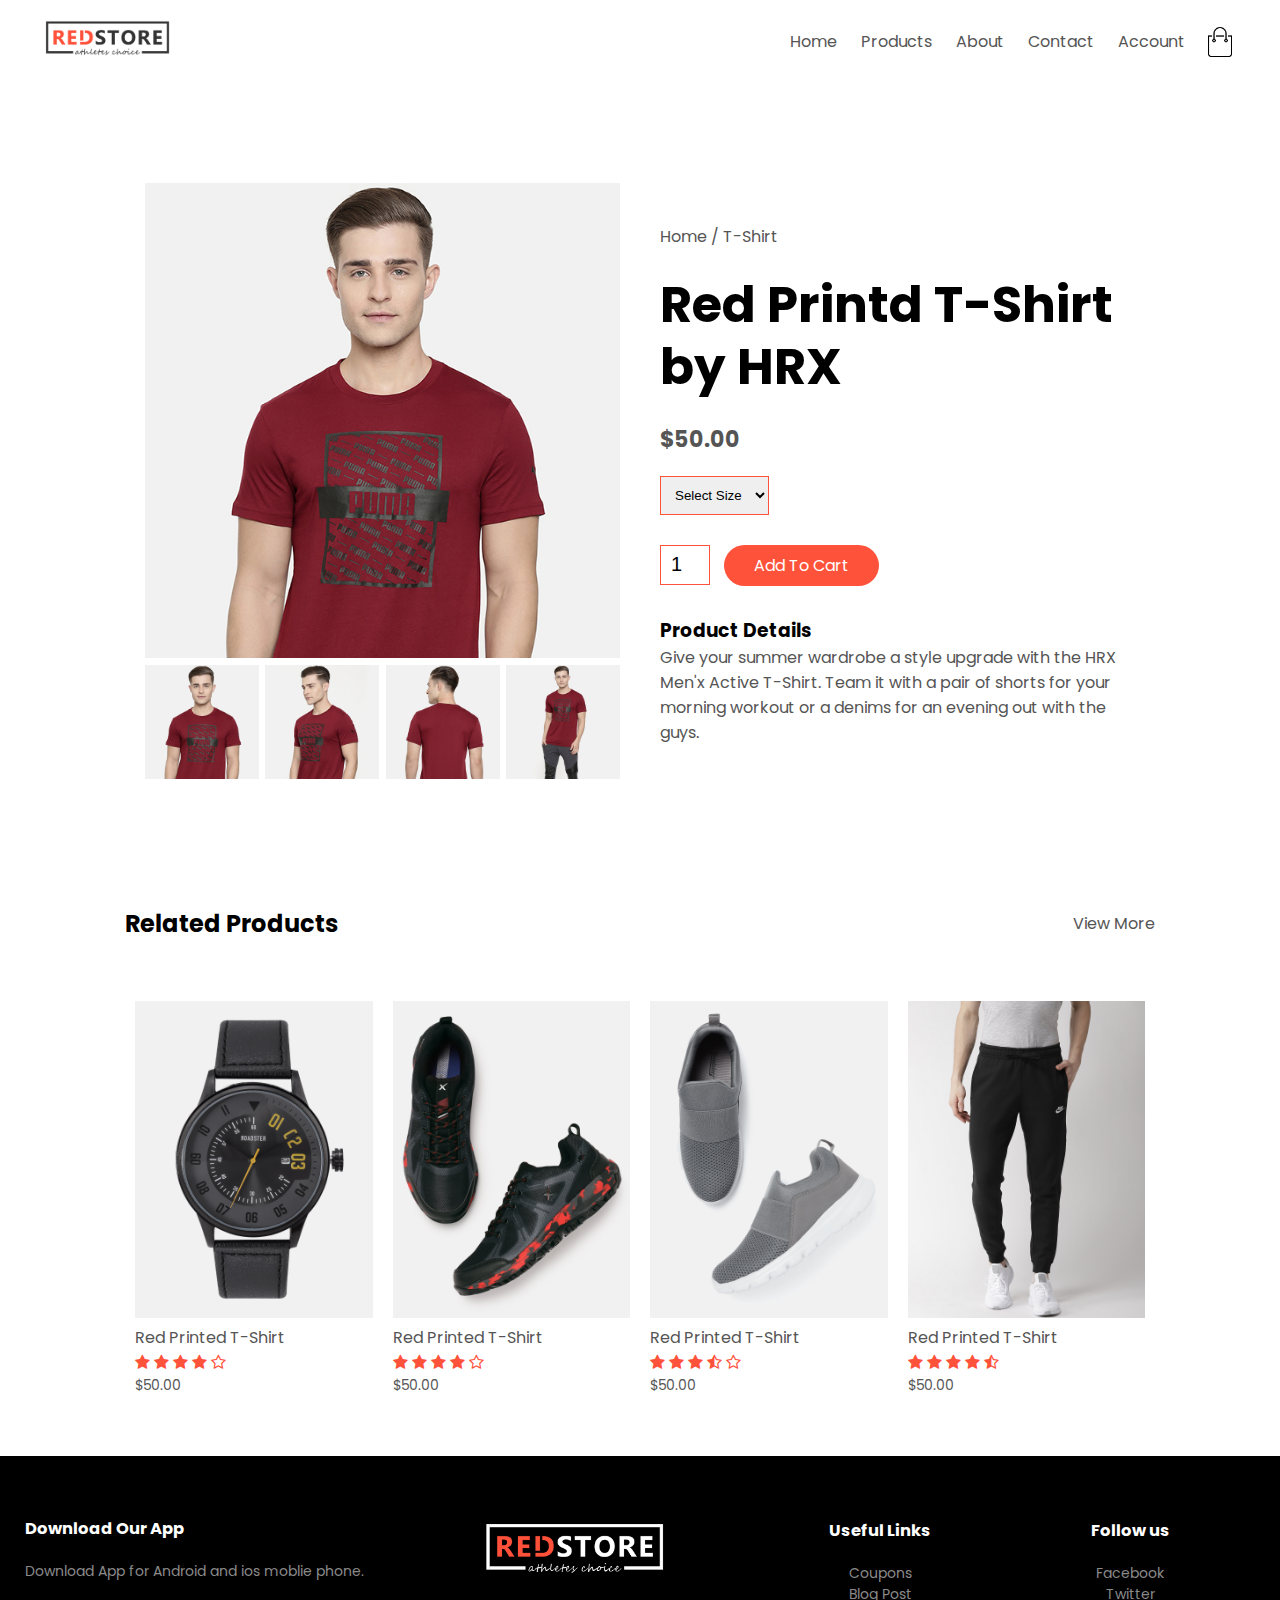
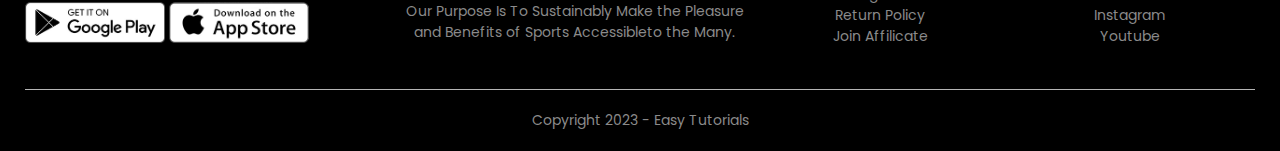
==== product-detail.html @ 8243ed60 "project ecommerce website" ====
<!DOCTYPE html>
<html lang="en">
<head>
    <meta charset="UTF-8">
    <meta http-equiv="X-UA-Compatible" content="IE=edge">
    <meta name="viewport" content="width=device-width, initial-scale=1.0">
    <title>Products Detail</title>
    <link rel="stylesheet" href="style.css">
    <link href="https://fonts.googleapis.com/css2?family=Montserrat:ital,wght@0,500;0,700;1,300;1,400;1,600&family=Poppins:ital,wght@0,200;0,300;0,400;0,500;0,600;1,400&display=swap" rel="stylesheet">
    <link rel="stylesheet" href="https://stackpath.bootstrapcdn.com/font-awesome/4.7.0/css/font-awesome.min.css">
<body>
    <div class="container">
            <div class="navbar">
                <div class="logo">
                    <img src="images/logo.png" alt="" width="125px">
                </div>
                <nav>
                    <ul id="MenuItems">
                        <li><a href="./index.html">Home</a></li>
                        <li><a href="./products.html">Products</a></li>
                        <li><a href="">About</a></li>
                        <li><a href="">Contact</a></li>
                        <li><a href="">Account</a></li>
                    </ul>
                </nav>
                <img src="images/cart.png" alt="" width="30px" height="30px">
                <img src="images/menu.png" class="menu-icon" onclick="menutoggle()">
            </div>
    </div>

    <!-- Single product -->
    <div class="small-container single-product">
        <div class="row">
            <div class="col-2">
                <img src="images/gallery-1.jpg" alt="" width="100%" id="ProductImg">
                <div class="small-img-row">
                    <div class="small-img-col">
                        <img src="images/gallery-1.jpg" alt="" width="100%" class="small-img">
                    </div>
                    <div class="small-img-col">
                        <img src="images/gallery-2.jpg" alt="" width="100%" class="small-img">
                    </div>
                    <div class="small-img-col">
                        <img src="images/gallery-3.jpg" alt="" width="100%" class="small-img">
                    </div>
                    <div class="small-img-col">
                        <img src="images/gallery-4.jpg" alt="" width="100%" class="small-img">
                    </div>
                </div>

            </div>
            <div class="col-2">
                <p>Home / T-Shirt</p>
                <h1>Red Printd T-Shirt by HRX</h1>
                <h4>$50.00</h4>
                <select name="" id="">
                    <option value="">Select Size</option>
                    <option value="">XXL</option>
                    <option value="">XL</option>
                    <option value="">Large</option>
                    <option value="">Medium</option>
                    <option value="">Small</option>
                </select>
                <input type="number" value="1">
                <a href="" class="btn">Add To Cart</a>
                <h3>Product Details</h3>
                <p>Give your summer wardrobe a style upgrade with the HRX Men'x 
                    Active T-Shirt. Team it with a pair of shorts for your morning workout or a denims for an evening out with
                    the guys.
                </p>
            </div>
        </div>
    </div>

    <!-- title -->
    <div class="small-container">
        <div class="row row-2">
            <h2>Related Products</h2>
            <p>View More</p>
        </div>
    </div>

    <!-- Products -->
    <div class="small-container">
        <div class="row row-sub">
            <div class="col-4">
                <img src="images/product-9.jpg" alt="">
                <h4>Red Printed T-Shirt</h4>
                <div class="rating">
                    <i class="fa fa-star" aria-hidden="true"></i>
                    <i class="fa fa-star" aria-hidden="true"></i>
                    <i class="fa fa-star" aria-hidden="true"></i>
                    <i class="fa fa-star" aria-hidden="true"></i>
                    <i class="fa fa-star-o" aria-hidden="true"></i>
                </div>
                <p>$50.00</p>
            </div>
            <div class="col-4">
                <img src="images/product-10.jpg" alt="">
                <h4>Red Printed T-Shirt</h4>
                <div class="rating">
                    <i class="fa fa-star" aria-hidden="true"></i>
                    <i class="fa fa-star" aria-hidden="true"></i>
                    <i class="fa fa-star" aria-hidden="true"></i>
                    <i class="fa fa-star" aria-hidden="true"></i>
                    <i class="fa fa-star-o" aria-hidden="true"></i>
                </div>
                <p>$50.00</p>
            </div>
            <div class="col-4">
                <img src="images/product-11.jpg" alt="">
                <h4>Red Printed T-Shirt</h4>
                <div class="rating">
                    <i class="fa fa-star" aria-hidden="true"></i>
                    <i class="fa fa-star" aria-hidden="true"></i>
                    <i class="fa fa-star" aria-hidden="true"></i>
                    <i class="fa fa-star-half-o" aria-hidden="true"></i>
                    <i class="fa fa-star-o" aria-hidden="true"></i>
                </div>
                <p>$50.00</p>
            </div>
            <div class="col-4">
                <img src="images/product-12.jpg" alt="">
                <h4>Red Printed T-Shirt</h4>
                <div class="rating">
                    <i class="fa fa-star" aria-hidden="true"></i>
                    <i class="fa fa-star" aria-hidden="true"></i>
                    <i class="fa fa-star" aria-hidden="true"></i>
                    <i class="fa fa-star" aria-hidden="true"></i>
                    <i class="fa fa-star-half-o" aria-hidden="true"></i>
                </div>
                <p>$50.00</p>
            </div>
        </div>
    </div>
    <!-- footer -->
    <div class="footer">
        <div class="container">
            <div class="row">
                <div class="footer-col-1">
                    <h3>Download Our App</h3>
                    <p>Download App for Android and ios moblie phone.</p>
                    <div class="app-logo">
                        <img src="images/play-store.png" alt="">
                        <img src="images/app-store.png" alt="">
                    </div>
                </div>
                <div class="footer-col-2">
                    <img src="images/logo-white.png" alt="">
                    <p>Our Purpose Is To Sustainably Make the Pleasure and 
                        Benefits of Sports Accessibleto the Many.
                    </p>
                </div>
                <div class="footer-col-3">
                    <h3>Useful Links</h3>
                    <ul>
                        <li>Coupons</li>
                        <li>Blog Post</li>
                        <li>Return Policy</li>
                        <li>Join Affilicate</li>
                    </ul>
                </div>
                <div class="footer-col-4">
                    <h3>Follow us</h3>
                    <ul>
                        <li>Facebook</li>
                        <li>Twitter</li>
                        <li>Instagram</li>
                        <li>Youtube</li>
                    </ul>
                </div>
            </div>
            <hr>
            <p class="copyright">Copyright 2023 - Easy Tutorials</p>

        </div>
    </div>

    <!-- js for toggle menu -->
    <script>
        var MenuItems = document.getElementById("MenuItems");
        MenuItems.style.maxHeight = "0px";
        function menutoggle(){
            if(MenuItems.style.maxHeight == "0px")
                {
                    MenuItems.style.maxHeight = "200px";
                }
            else{
                MenuItems.style.maxHeight = "0px";
            }
        }
    </script>

    <!-- js for product gallery -->
    <script>
        var ProductImg = document.getElementById("ProductImg");
        var SmallImg = document.getElementsByClassName("small-img");

        SmallImg[0].onclick = function()
        {
            ProductImg.src = SmallImg[0].src;
        }
        SmallImg[1].onclick = function()
        {
            ProductImg.src = SmallImg[1].src;
        }
        SmallImg[2].onclick = function()
        {
            ProductImg.src = SmallImg[2].src;
        }
        SmallImg[3].onclick = function()
        {
            ProductImg.src = SmallImg[3].src;
        }
    </script>
</body>
</html>
---- style.css ----
* {
    margin: 0;
    padding: 0;
    box-sizing: border-box;
}

body {
    font-family: 'Poppins', sans-serif;
}

.navbar {
    display: flex;
    align-items: center;
    padding: 20px;
}

nav {
    flex: 1;
    text-align: right;
}

nav ul{
    display: inline-block;
    list-style-type: none;
}

nav ul li {
    display: inline-block;
    margin-right: 20px;
}

a {
    text-decoration: none;
    color: #555;
}

p {
    color: #555;
}

.container {
    max-width: 1300px;
    margin: auto;
    padding-left: 25px;
    padding-right: 25px;
}

.row {
    display: flex;
    align-items: center;
    flex-wrap: wrap;
    justify-content: space-around;
}

.col-2 {
    flex-basis: 50%;
    min-width: 300px;
}

.col-2 img {
    max-width: 100%;
    padding: 50px 0;
}

.col-2 h1 {
    font-size: 50px;
    line-height: 62px;
    margin: 25px 0;
}

.block {
    display: block;
    cursor: pointer;
}

.btn {
    display: inline-block;
    background: #ff523b;
    color: #fff;
    padding: 8px 30px;
    margin: 30px 0;
    border-radius: 50px;
    transition: background 0.5s;
}

.btn:hover {
    background: #563434;
}

.header {
    background: radial-gradient(#fff, #ffd6d6);
}

.header .row {
    margin-top: 70px;
}

/* categories */

.categories {
    margin: 70px 0;
}

.col-3 {
    flex-basis: 30%;
    min-width: 250px;
    margin-bottom: 30px;
}

.col-3 img {
    width: 100%;

}

.small-container {
    max-width: 1080px;
    margin: auto;
    padding-left: 25px;
    padding-right: 25px;
}

.col-4 {
    flex-basis: 25%;
    padding: 10px;
    min-width: 200px;
    margin-bottom: 50px;
    transition: transform 0.5s ;
}

.col-4 img {
    width: 100%;
}

.title {
    text-align: center;
    margin: 0 auto 80px;
    position: relative;
    line-height: 60px;
    color: #555;
}

.title::after {
    content: '';
    background: #ff523b;
    width: 80px;
    height: 5px;
    border-radius: 5px;
    position: absolute;
    bottom: 0;
    left: 50%;
    transform: translateX(-50%);
}

h4 {
    color: #555;
    font-weight: normal;
}

.col-4 p {
    font-size: 14px;
}

.rating .fa {
    color: #ff523b;
}

.col-4:hover {
    transform: translateY(-5px);
}

.offer {
    background: radial-gradient(#fff, #ffd6d6);
    margin-top: 80px;
    padding: 30px 0;
}

.col-2 .offer-img {
    padding: 50px;
}

small {
    color: #555;
}

/* testimonial */

.testimonial {
    padding-top: 100px;
}

.testimonial .col-3 {
    text-align: center;
    padding: 40px 20px;
    box-shadow: 0 0 20px 0px rgba(0, 0, 0, 0.1);
    cursor: pointer;
    transition: transform 0.5s;
}

.testimonial .col-3:hover {
    transform: translateY(-10px);
}

.testimonial .col-3 img {
    width: 50px;
    margin-top: 20px;
    border-radius: 50%;
}

.fa.fa-quote-left {
    font-size: 34px;
    color: #ff523b;
}

.col-3 p{
    font-size: 12px;
    margin: 12px 0;
    color: #777;
}

.testimonial .col-3 h3 {
    font-size: 16px;
    font-weight: 600;
    color: #555;
}

    /* brands */
.brands {
    margin: 100px auto;
}

.col-5 {
    width: 160px;
}

.col-5 img {
    width: 100%;
    cursor: pointer;
    filter: grayscale(100%);
}

.col-5 img:hover {
    filter: grayscale(0);
}

    /* footer */
.footer {
    background: #000;
    color: #8a8a8a;
    font-size: 14px;
    padding: 60px 0 20px;
}

.footer p{
    color: #8a8a8a;
}

.footer h3{
    color: #fff;
    margin-bottom: 20px;
}

.footer-col-1, .footer-col-2, .footer-col-3, .footer-col-4 {
    min-width: 250px;
    margin-bottom: 20px;
}

.footer-col-1 {
    flex-basis: 30%;
}

.footer-col-2 {
    flex: 1;
    text-align: center;
}

.footer-col-2 img {
    width: 180px;
    margin-bottom: 20px;
}

.footer-col-3, .footer-col-4 {
    flex-basis: 12%;
    text-align: center;
}

ul {
    list-style-type: none;
}

.app-logo {
    margin-top: 20px;
}

.app-logo img {
    width: 140px;
}

.footer hr {
    border: none;
    background: #b5b5b5;
    height: 1px;
    margin: 20px 0;
}

.copyright {
    text-align: center;
}

.menu-icon {
    width: 28px;
    margin-left: 20px;
    display: none;
}

    /* media query for menu */
@media only screen and (max-width: 800px) {
    nav ul {
        position: absolute;
        top: 70px;
        left: 0;
        background: #333;
        width: 100%;
        overflow: hidden;
        transition: max-height 0.5s;
    }

    nav ul li {
        display: block;
        margin-right: 50px;
        margin-top: 10px;
        margin-bottom: 10px;

    }

    nav ul li a {
        color: #fff;
    }

    .menu-icon {
        display: block;
        cursor: pointer;
    }
}

    /* all products page*/
.row-2 {
    justify-content: space-between;
    margin: 100px auto 50px;
}

.row-sub {
    justify-content: space-between;
    margin: 0px auto 0px;
}

select {
    border: 1px solid #ff523b;
    padding: 5px;
}

select:focus {
    outline: none;
}

.page-btn {
    margin: 0 auto 80px 0;
}

.page-btn span {
    display: inline-block;
    border: 1px solid #ff523b;
    margin-left: 10px;
    width: 40px;
    height: 40px;
    text-align: center;
    line-height: 40px;
    cursor: pointer;
}

.page-btn span:hover {
    background: #ff523b;
    color: #fff;
}

.single-product {
    margin-top: 80px;
}

.single-product .col-2 img {
    padding: 0;
}

.single-product .col-2 {
    padding: 20px;
}

.single-product h4 {
    margin: 20px 0;
    font-size: 22px;
    font-weight: bold;
}

.single-product select {
    display: block;
    padding: 10px;
    margin-top: 20px;
}

.single-product input {
    width: 50px;
    height: 40px;
    padding-left: 10px;
    font-size: 20px;
    margin-right: 10px;
    border: 1px solid #ff523b;
}

input:hover {
    outline: none;
}

.small-img-row {
    display: flex;
    justify-content: space-between;
}

.small-img-col {
    flex-basis: 24%;
    cursor: pointer;
}











    /* media query for less than 600 screen size  */
    @media only screen and (max-width: 600px){
        .row {
            text-align: center;
        }
        .col-2, .col-3, .col-4{
            flex-basis: 100%;
        }
        .single-product .row {
            text-align: left;
        }
        .single-product .col-2 {
            padding: 20px 0;
        }
        .single-product h1 {
            font-size: 26px;
            line-height:32px;

        }
    
    }
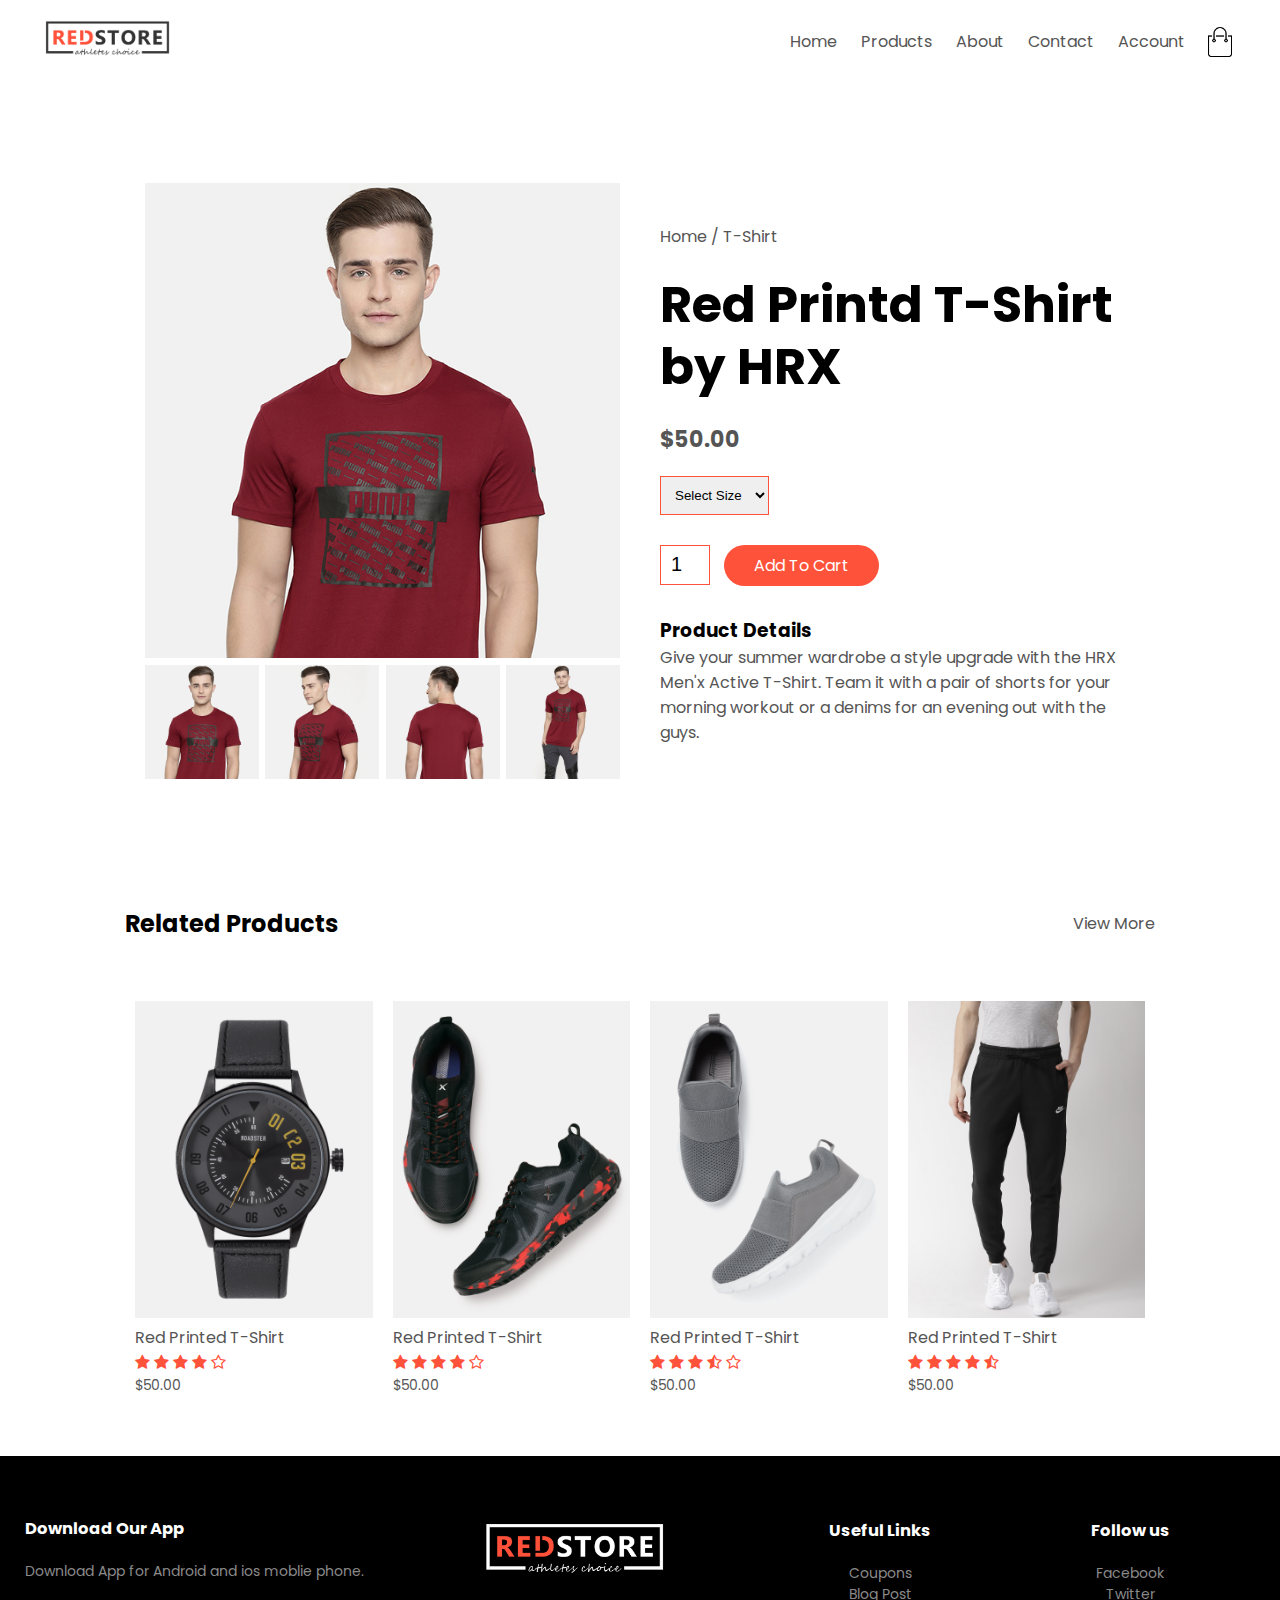
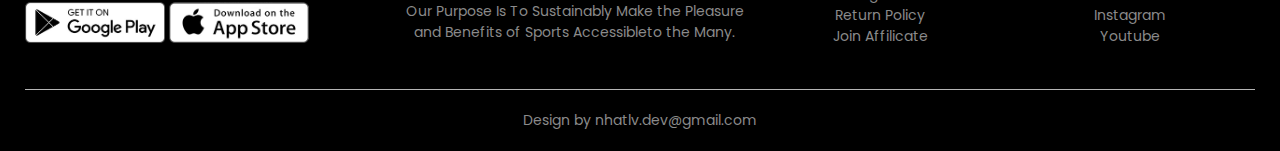
==== commit a0c89e27: "VIJA LINK" ====
--- a/product-detail.html
+++ b/product-detail.html
@@ -171,7 +171,7 @@
                 </div>
             </div>
             <hr>
-            <p class="copyright">Copyright 2023 - Easy Tutorials</p>
+            <p class="copyright">Design by nhatlv.dev@gmail.com</p>
 
         </div>
     </div>
